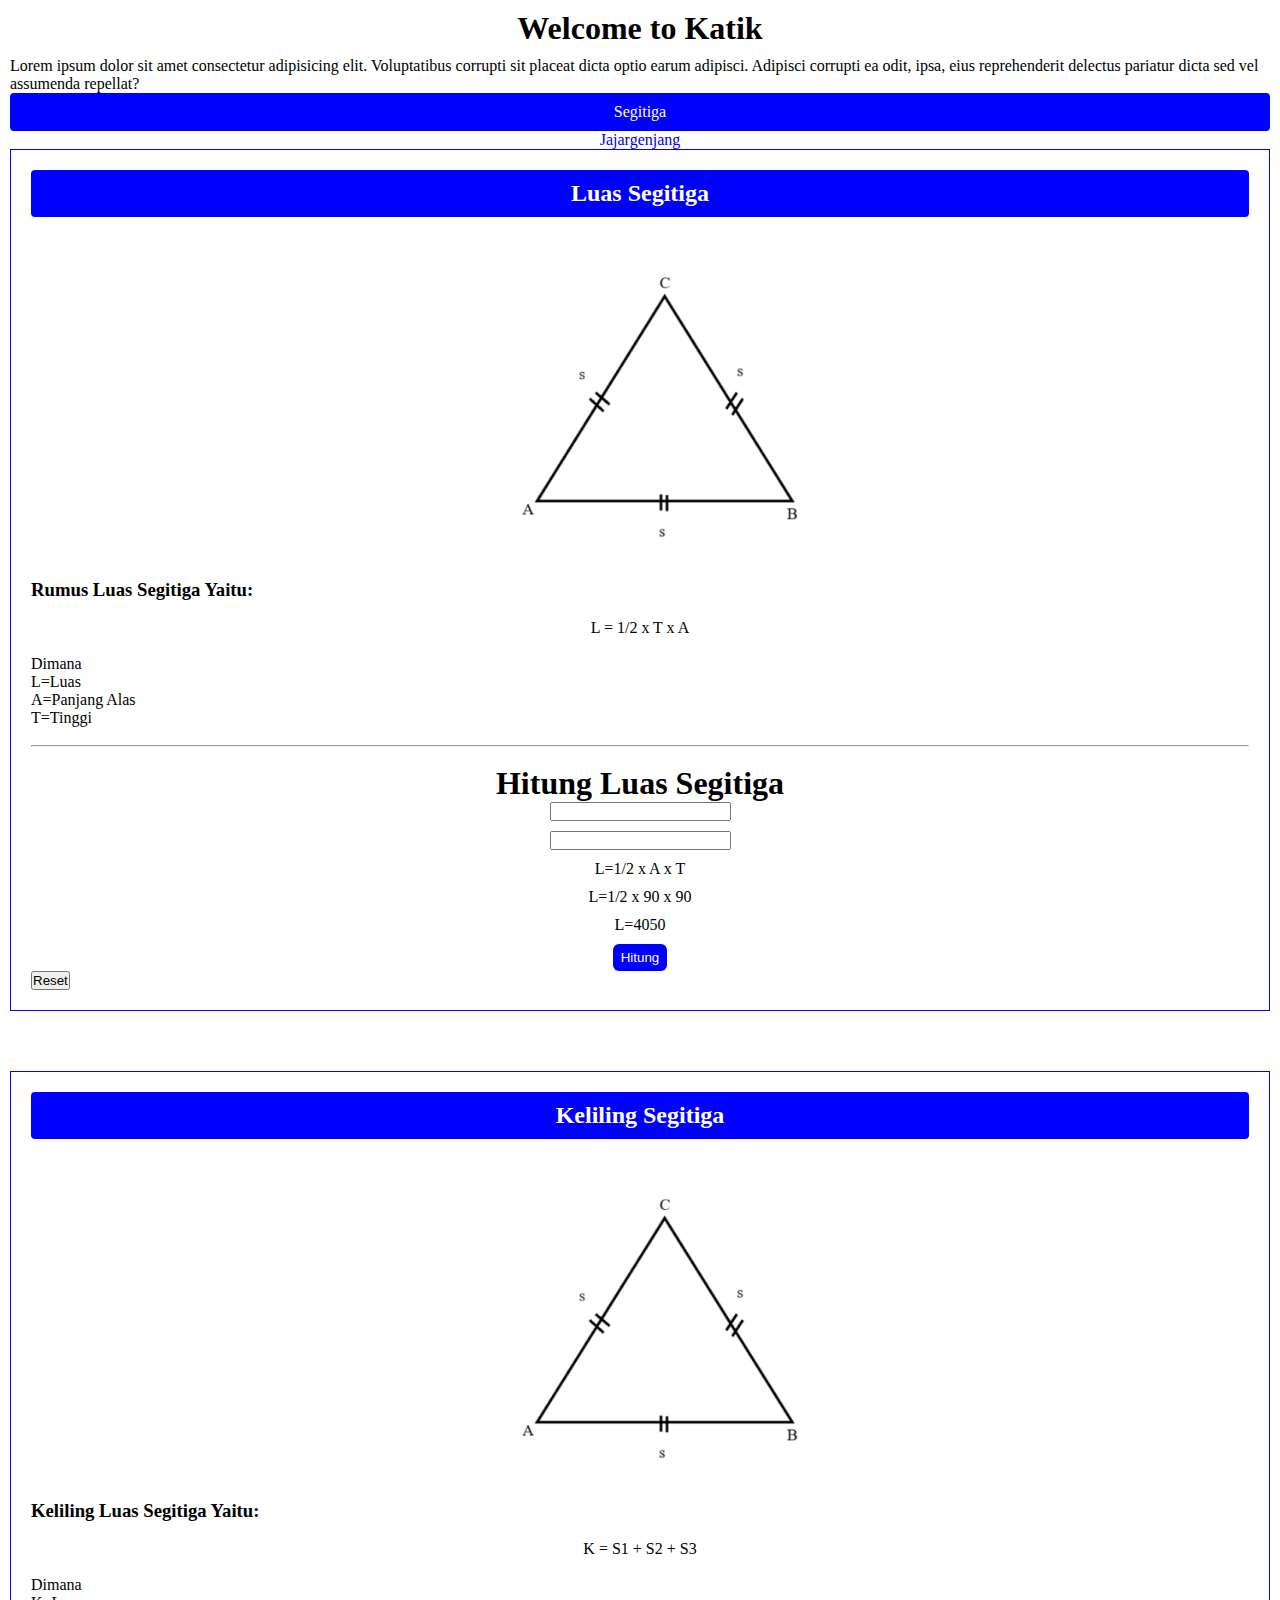
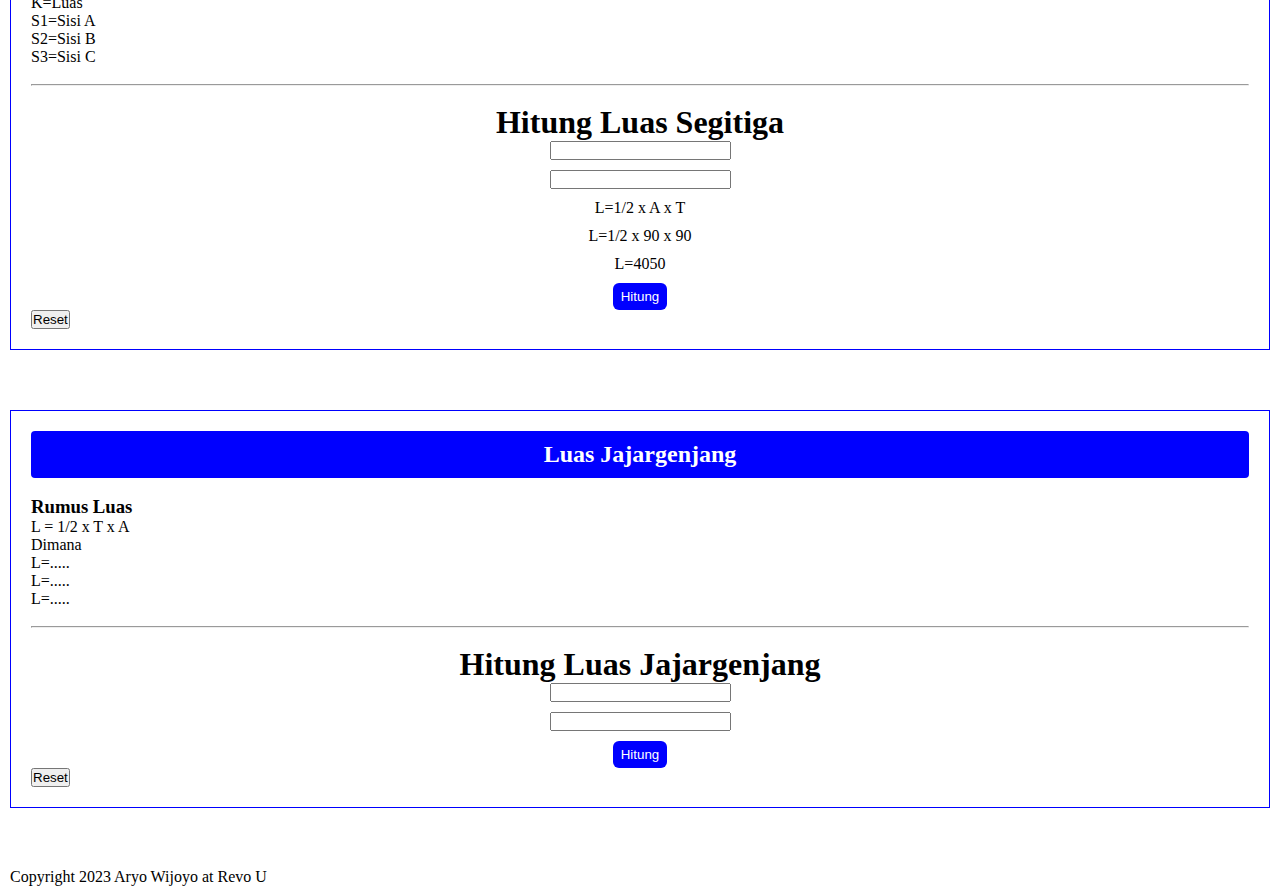
==== index.html @ d6ccb39a "tampilan awal" ====
<!DOCTYPE html>
<html lang="en">
<head>
 <meta charset="UTF-8">
 <meta http-equiv="X-UA-Compatible" content="IE=edge">
 <meta name="viewport" content="width=device-width, initial-scale=1.0">
 <title>Kalkulator Online</title>
 <link rel="stylesheet" href="assets/index.css">
</head>
<body>
   <!-- Title -->
   <h1 class="subtitle">Welcome to Katik</h1>
   <p>Lorem ipsum dolor sit amet consectetur adipisicing elit. Voluptatibus corrupti sit placeat dicta optio earum adipisci. Adipisci corrupti ea odit, ipsa, eius reprehenderit delectus pariatur dicta sed vel assumenda repellat?</p>
   <!-- Header / Navbar -->
   <header>
      <nav>
         <div class="menu">
            <a href="#triangle" class="menu-triangle">Segitiga</a>
            <a href="#jajargenjang" class="">Jajargenjang</a>
         </div>
      </nav>
   </header>
   <!-- Main Page -->
   <main>
      <section id="triangle">
         <div class="card">
            <div>
               <h2 class="luas-segitiga">Luas Segitiga</h2>
            </div>
            <img class="logo-segitiga" src="assets/img/segitiga.jpg" alt="">
         <div>
            <h3>Rumus Luas Segitiga Yaitu:</h3>
            <br>
            <p class="title-segitiga">L = 1/2 x T x A</p>
            <br>
         </div>
         <div>
            <p>Dimana</p>
            <p>L=Luas</p>
            <p>A=Panjang Alas</p>
            <p>T=Tinggi</p>
            <br>
            <hr>
            <br>
         <div class="form-hitung">
            <h1 class="hitung-segitiga">Hitung Luas Segitiga</h1>
            <form action="" class="form-triangle">
               <input type="number" name="alas-triangle" />
               <input type="number" name="high-triangle" />
            <p>L=1/2 x A x T</p>
            <p>L=1/2 x 90 x 90</p>
            <p>L=4050</p>
               <button type="submit"
               class="button-triangle"
               onclick="return CalculateTriangle()">Hitung</button>
            </form>
         </div>
      </div>
            <div class="btn">
               <button type="reset" class="button-reset">Reset</button>
            </div>
   </div>

         </div>
      </section>

            <section id="triangle">
               <div class="card">
                  <div>
                     <h2 class="luas-segitiga">Keliling Segitiga</h2>
                  </div>
                  <img class="logo-segitiga" src="assets/img/segitiga.jpg" alt="">
                  <div>
                     <h3>Keliling Luas Segitiga Yaitu:</h3>
                     <br>
                     <p class="title-segitiga">K = S1 + S2 + S3</p>
                     <br>
                  </div>
                  <div>
                     <p>Dimana</p>
                     <p>K=Luas</p>
                     <p>S1=Sisi A</p>
                     <p>S2=Sisi B</p>
                     <p>S3=Sisi C</p>
                     <br>
                     <hr>
                     <br>
                     <div class="form-hitung">
                        <h1 class="hitung-segitiga">Hitung Luas Segitiga</h1>
                        <form action="" class="form-triangle">
                           <input type="number" name="alas-triangle" />
                           <input type="number" name="high-triangle" />
                           <p>L=1/2 x A x T</p>
                           <p>L=1/2 x 90 x 90</p>
                           <p>L=4050</p>
                           <button type="submit" class="button-triangle" onclick="return CalculateTriangle()">Hitung</button>
                        </form>
                     </div>
                  </div>
                  <div class="btn">
                     <button type="reset" class="button-reset">Reset</button>
                  </div>
               </div>
            
               </div>
            </section>

      <section id="jajargenjang">
         <div class="card">
         <div>
            <h2 class="luas-jajargenjang">Luas Jajargenjang</h2>
         </div>
         <img src="" alt="">
         <div>
            <h3>Rumus Luas</h3>
            <p>L = 1/2 x T x A</p>
         </div>
         <div>
            <p>Dimana</p>
            <p>L=.....</p>
            <p>L=.....</p>
            <p>L=.....</p>
            <br>
            <hr>
            <br>
            <div class="form-hitung">
               <h1 class="hitung-jajargenjang">Hitung Luas Jajargenjang</h1>
               <form action="" class="form-triangle">
                  <input type="number" />
                  <input type="number" />
                  <button type="submit" class="button-triangle">Hitung</button>
               </form>
            </div>
            <div class="btn">
               <button type="reset" class="button-reset">Reset</button>
            </div>
         </div>
      </section>
      <!-- Footer -->
      <footer>
         Copyright 2023 Aryo Wijoyo at Revo U
      </footer>
   </main>
</body>
</html>
---- assets/index.css ----
/* CSS Repeat */
*{
 padding: 0;
 margin: 0;
 box-sizing: border-box;
}
/* Body */
body{
 padding: 0 10px;
 scroll-behavior: smooth;
}
/* Title */
.title{
 margin-top: 20px;
 text-align: center;
}

.subtitle{
 margin: 10px 0px;
 text-align: center;
}
/* Menu */
.menu{
 display: flex;
 flex-direction: column;
 align-items: center;
}

.menu > a {
 text-decoration: none;
}

.menu-triangle {
 text-decoration: none;
 background-color: blue;
 color: white;
 padding: 10px 0px;
 width: 100%;
 text-align: center;
 border-radius: 4px;
}

/* Luas Segitiga */
.luas-segitiga {
 text-decoration: none;
 background-color: blue;
 color: white;
 padding: 10px 0px;
 width: 100%;
 text-align: center;
 border-radius: 4px;
}

.hitung-segitiga {
 text-align: center;
}

/* Luas jajargenjang */
.luas-jajargenjang {
 text-decoration: none;
 background-color: blue;
 color: white;
 padding: 10px 0px;
 width: 100%;
 text-align: center;
 border-radius: 4px;
}

.hitung-jajargenjang {
 text-align: center;
}

/* Logo Segitiga */
.logo-segitiga {
 width: 30%;
 margin: 25px 450px;
}

/* Title Segitiga  */
.title-segitiga{
 text-align: center;
 font: bold;
}

/* Title Jajargenjang  */
.title-jajargenjang{
 text-align: center;
 font: bold;
}

/* Main Content */
main {
 display: flex;
 flex-direction: column;
 gap: 60px;
}

/* Triangle */
.card{
 border: 1px blue solid;
 padding: 20px;
 box-shadow: 0px 14px 5px -7px rgba(0, 0, 0, 0,3);
}

.form-triangle{
 display: flex;
 flex-direction: column;
 justify-content: center;
 align-items: center;
 gap: 10px;
}

.form-triangle > imput{
 padding: 8px 4px;
 border-radius: 6px;
 width: 100%;
}

.button-triangle{
 padding: 6px 8px;
 background-color: blue;
 color: white;
 border: none;
 border-radius: 6px;
}
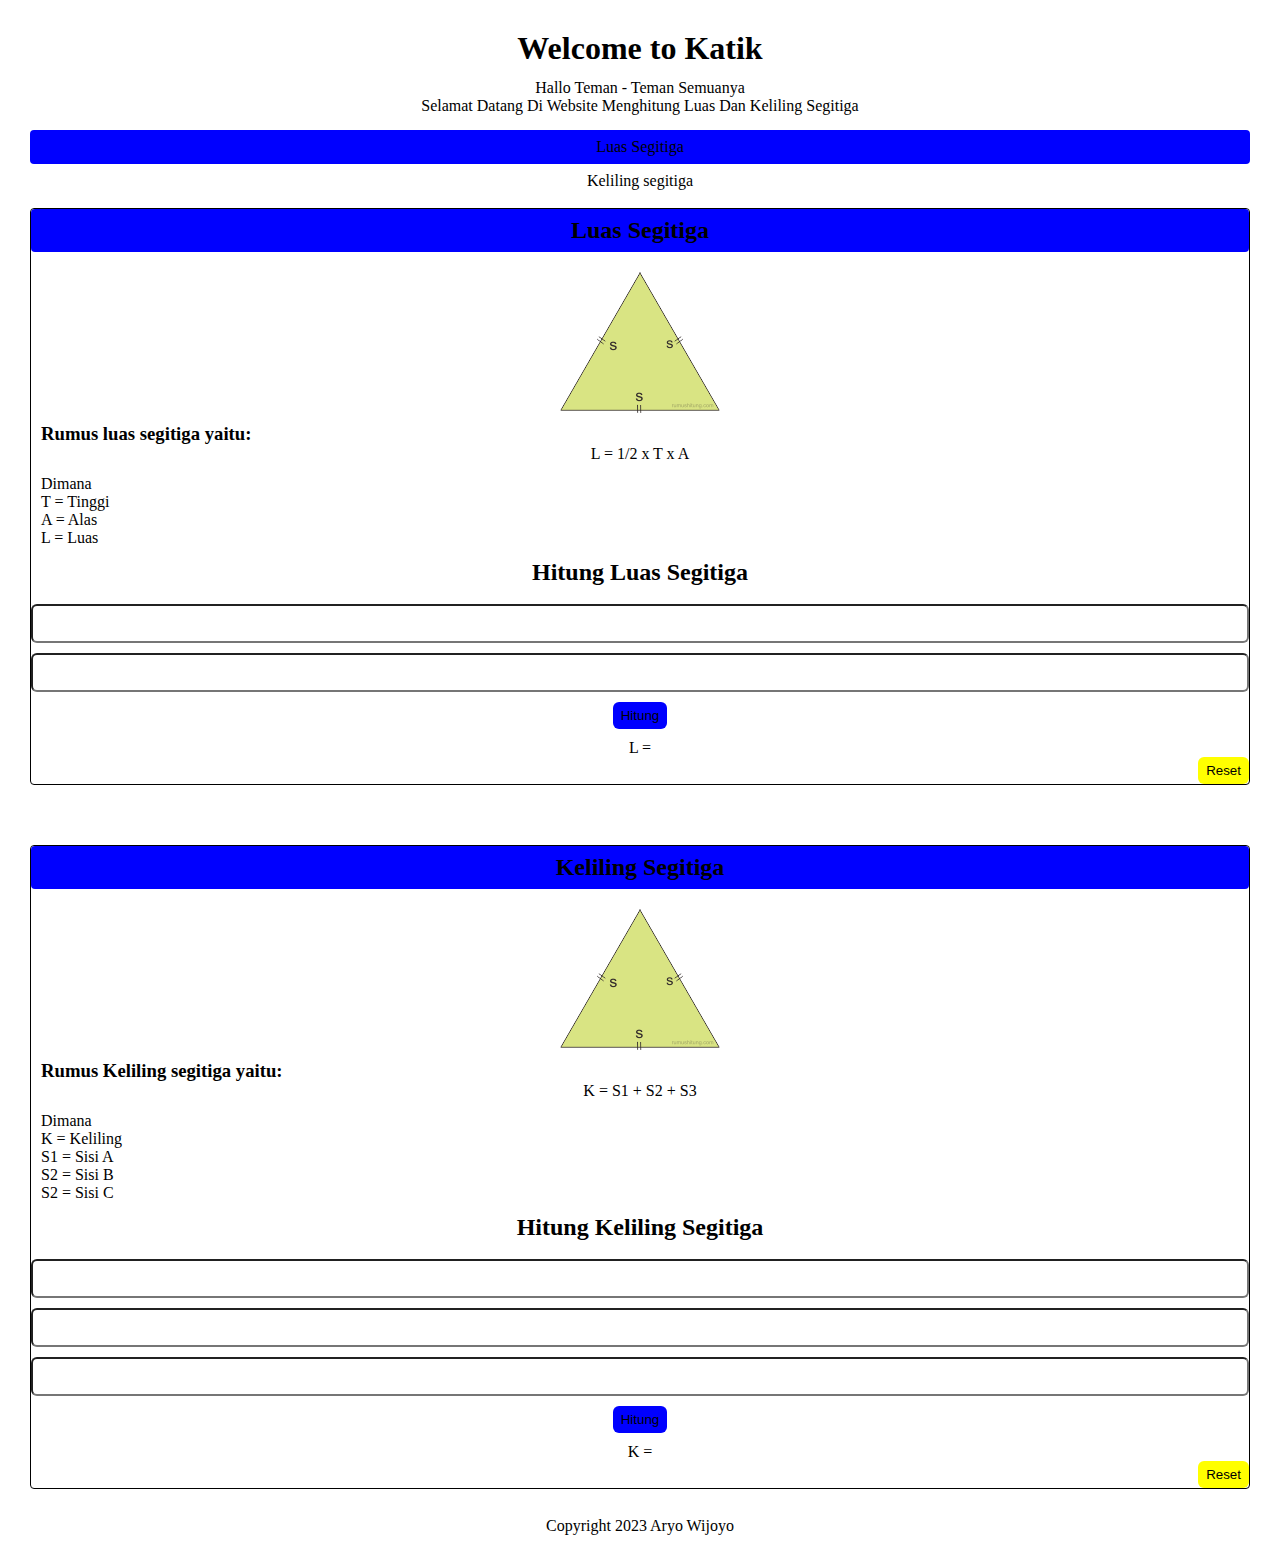
==== commit 28b18f04: "menambahkan responsive di website" ====
--- a/index.html
+++ b/index.html
@@ -1,145 +1,103 @@
 <!DOCTYPE html>
 <html lang="en">
+
 <head>
- <meta charset="UTF-8">
- <meta http-equiv="X-UA-Compatible" content="IE=edge">
- <meta name="viewport" content="width=device-width, initial-scale=1.0">
- <title>Kalkulator Online</title>
- <link rel="stylesheet" href="assets/index.css">
+   <meta charset="UTF-8">
+   <meta http-equiv="X-UA-Compatible" content="IE=edge">
+   <meta name="viewport" content="width=device-width, initial-scale=1.0">
+   <title>Katik Mini Project Revo U</title>
+   <link rel="stylesheet" href="assets/css/index.css">
 </head>
+
 <body>
-   <!-- Title -->
-   <h1 class="subtitle">Welcome to Katik</h1>
-   <p>Lorem ipsum dolor sit amet consectetur adipisicing elit. Voluptatibus corrupti sit placeat dicta optio earum adipisci. Adipisci corrupti ea odit, ipsa, eius reprehenderit delectus pariatur dicta sed vel assumenda repellat?</p>
-   <!-- Header / Navbar -->
+   <div class="title">
+      <h1 class="h1-title">Welcome to Katik</h1>
+      <p>Hallo Teman - Teman Semuanya</p>
+      <p>Selamat Datang Di Website Menghitung Luas Dan Keliling Segitiga</p>
+   </div>
    <header>
       <nav>
-         <div class="menu">
-            <a href="#triangle" class="menu-triangle">Segitiga</a>
-            <a href="#jajargenjang" class="">Jajargenjang</a>
-         </div>
+         <ul class="navbar">
+            <a class="luas" href="#luas">Luas Segitiga</a>
+            <a href="#keliling">Keliling segitiga</a>
+         </ul>
       </nav>
    </header>
-   <!-- Main Page -->
+
    <main>
-      <section id="triangle">
+            <section id="luas">
+               <div class="card">
+                  <div class="card-title">
+                     <h2>Luas Segitiga</h2>
+                  </div>
+                  <img class="img" src="assets/img/segitiga.png" alt="luas segitiga">
+                  <div class="rumus">
+                     <h3>Rumus luas segitiga yaitu:</h3>
+                     <p>L = 1/2 x T x A</p>
+                  </div>
+                  <div class="keterangan">
+                     <p>Dimana</p>
+                     <p>T = Tinggi</p>
+                     <p>A = Alas</p>
+                     <p>L = Luas</p>
+                  </div>
+                  <div class="form">
+                     <h2>Hitung Luas Segitiga</h2>
+                     <form class="form-hitung" action="" id="resetfromsegitiga">
+                        <input type="text" id="alas" name="alas" required>
+                        <input type="text" id="tinggi" name="tinggi" required>
+                        <button class="tombol" type="submit" onclick="return luassegitiga()">Hitung</button>
+                        <p>L = <span id="hasil"></span></p>
+                     </form>
+                  </div>
+                  <div class="reset">
+                     <button class="btn-reset" onclick="luasReset()" value="Reset">Reset</button>
+                            </div>
+                        </div>
+                    </section>
+
+      <section id="keliling">
          <div class="card">
-            <div>
-               <h2 class="luas-segitiga">Luas Segitiga</h2>
+            <div class="card-title">
+               <h2>Keliling Segitiga</h2>
             </div>
-            <img class="logo-segitiga" src="assets/img/segitiga.jpg" alt="">
-         <div>
-            <h3>Rumus Luas Segitiga Yaitu:</h3>
-            <br>
-            <p class="title-segitiga">L = 1/2 x T x A</p>
-            <br>
-         </div>
-         <div>
-            <p>Dimana</p>
-            <p>L=Luas</p>
-            <p>A=Panjang Alas</p>
-            <p>T=Tinggi</p>
-            <br>
-            <hr>
-            <br>
-         <div class="form-hitung">
-            <h1 class="hitung-segitiga">Hitung Luas Segitiga</h1>
-            <form action="" class="form-triangle">
-               <input type="number" name="alas-triangle" />
-               <input type="number" name="high-triangle" />
-            <p>L=1/2 x A x T</p>
-            <p>L=1/2 x 90 x 90</p>
-            <p>L=4050</p>
-               <button type="submit"
-               class="button-triangle"
-               onclick="return CalculateTriangle()">Hitung</button>
-            </form>
-         </div>
-      </div>
-            <div class="btn">
-               <button type="reset" class="button-reset">Reset</button>
+            <img class="img" src="assets/img/segitiga.png" alt="rumus keliling segitiga">
+            <div class="rumus">
+               <h3>Rumus Keliling segitiga yaitu:</h3>
+               <p>K = S1 + S2 + S3</p>
             </div>
-   </div>
+            <div class="keterangan">
+               <p>Dimana</p>
+               <p>K = Keliling</p>
+               <p>S1 = Sisi A</p>
+               <p>S2 = Sisi B</p>
+               <p>S2 = Sisi C</p>
+            </div>
+            <!-- form -->
+            <div class="form">
+               <h2>Hitung Keliling Segitiga</h2>
+               <form class="form-hitung" id="resetKeliling">
+                  <input type="number" id="s1" name="s1" required>
+                  <input type="number" id="s2" name="s2" required>
+                  <input type="number" id="s3" name="s2" required>
+                  <button class="tombol" type="submit" onclick="return kelilingsegitiga()">Hitung</button>
+                  <p>K = <span id="hasilnya"></span></p>
 
+               </form>
+            </div>
+            <div class="reset">
+               <button class="btn-reset" onclick="kelilingReset()" value="Reset">Reset</button>
+            </div>
          </div>
       </section>
 
-            <section id="triangle">
-               <div class="card">
-                  <div>
-                     <h2 class="luas-segitiga">Keliling Segitiga</h2>
-                  </div>
-                  <img class="logo-segitiga" src="assets/img/segitiga.jpg" alt="">
-                  <div>
-                     <h3>Keliling Luas Segitiga Yaitu:</h3>
-                     <br>
-                     <p class="title-segitiga">K = S1 + S2 + S3</p>
-                     <br>
-                  </div>
-                  <div>
-                     <p>Dimana</p>
-                     <p>K=Luas</p>
-                     <p>S1=Sisi A</p>
-                     <p>S2=Sisi B</p>
-                     <p>S3=Sisi C</p>
-                     <br>
-                     <hr>
-                     <br>
-                     <div class="form-hitung">
-                        <h1 class="hitung-segitiga">Hitung Luas Segitiga</h1>
-                        <form action="" class="form-triangle">
-                           <input type="number" name="alas-triangle" />
-                           <input type="number" name="high-triangle" />
-                           <p>L=1/2 x A x T</p>
-                           <p>L=1/2 x 90 x 90</p>
-                           <p>L=4050</p>
-                           <button type="submit" class="button-triangle" onclick="return CalculateTriangle()">Hitung</button>
-                        </form>
-                     </div>
-                  </div>
-                  <div class="btn">
-                     <button type="reset" class="button-reset">Reset</button>
-                  </div>
-               </div>
-            
-               </div>
-            </section>
+    </main>
 
-      <section id="jajargenjang">
-         <div class="card">
-         <div>
-            <h2 class="luas-jajargenjang">Luas Jajargenjang</h2>
-         </div>
-         <img src="" alt="">
-         <div>
-            <h3>Rumus Luas</h3>
-            <p>L = 1/2 x T x A</p>
-         </div>
-         <div>
-            <p>Dimana</p>
-            <p>L=.....</p>
-            <p>L=.....</p>
-            <p>L=.....</p>
-            <br>
-            <hr>
-            <br>
-            <div class="form-hitung">
-               <h1 class="hitung-jajargenjang">Hitung Luas Jajargenjang</h1>
-               <form action="" class="form-triangle">
-                  <input type="number" />
-                  <input type="number" />
-                  <button type="submit" class="button-triangle">Hitung</button>
-               </form>
-            </div>
-            <div class="btn">
-               <button type="reset" class="button-reset">Reset</button>
-            </div>
-         </div>
-      </section>
-      <!-- Footer -->
-      <footer>
-         Copyright 2023 Aryo Wijoyo at Revo U
-      </footer>
-   </main>
+    <footer>
+        Copyright 2023 Aryo Wijoyo
+    </footer>
+
+    <script src=" assets/js/index.js"></script>
 </body>
+
 </html>--- a/assets/css/index.css
+++ b/assets/css/index.css
@@ -0,0 +1,139 @@
+/* CSS Body */
+*
+{
+    padding: 0;
+    margin: 0;
+    box-sizing: border-box;
+}
+
+/* Body */
+body{
+    padding: 0px 10px;
+    margin: 20px;
+    scroll-behavior: smooth;
+}
+
+/* Title */
+.title{
+    margin-top: 30px;
+    text-align: center;
+}
+.title > h1{
+    margin: 12px 0px;
+}
+
+/* Navbar */
+.navbar{
+    display: flex;
+    flex-direction: column;
+    align-items: center;
+    margin-top: 15px;
+}
+.navbar > a{
+    text-decoration: none;
+    color: black;
+    padding: 8px 0px;
+}
+.luas{
+    background-color: blue;
+    width: 100%;
+    text-align: center;
+    border-radius: 4px;
+    padding: 10;
+}
+main{
+    display: flex;
+    flex-direction: column;
+    gap: 60px;
+    margin-top: 10px;
+    margin-bottom: 28px;
+}
+
+/* Card */
+.card{
+    border: 1px solid;
+    border-radius: 4px;
+}
+.card-title{
+    text-align: center;
+    padding: 8px;
+    background-color: blue;
+    border-radius: 4px;
+}
+
+/* Image */
+.img{
+    display: block;
+    margin-left: auto;
+    margin-right: auto;
+    margin-top: 20px;
+}
+
+/* Text Rumus */
+.rumus{
+    margin: 10px 10px
+}
+.rumus > p{
+    text-align: center;
+}
+.keterangan{
+    margin: 12px 10px
+}
+
+
+/* Form */
+.form{
+    text-align: center;
+}
+.form > h2 {
+    margin-bottom: 18px;
+}
+.form-hitung{
+    display: flex;
+    flex-direction: column;
+    justify-content: center;
+    align-items: center;
+    gap: 10px;
+}
+.form-hitung > input {
+    padding: 10px;
+    border-radius: 6px;
+    width: 100%;  
+}
+
+/* Button Submit */
+.tombol{
+    padding: 6px 8px;
+    background-color: blue;
+    border: none;
+    border-radius: 6px;
+    cursor: pointer;
+}
+
+/* Card */
+.card > p{
+    margin: 10px 10px;
+    background-color: blue;
+    box-shadow: 2px;
+}
+
+/* Footer */
+footer{
+    text-align: center;
+    margin: 10px 8px;
+    height: 28px;
+}
+
+/* Button */
+.reset{
+    display: flex;
+    justify-content: end;
+}
+.btn-reset{
+    padding: 6px 8px;
+    background-color: blue;
+    border: none;
+    border-radius: 6px;
+    cursor: pointer;background-color: yellow;
+    
+}